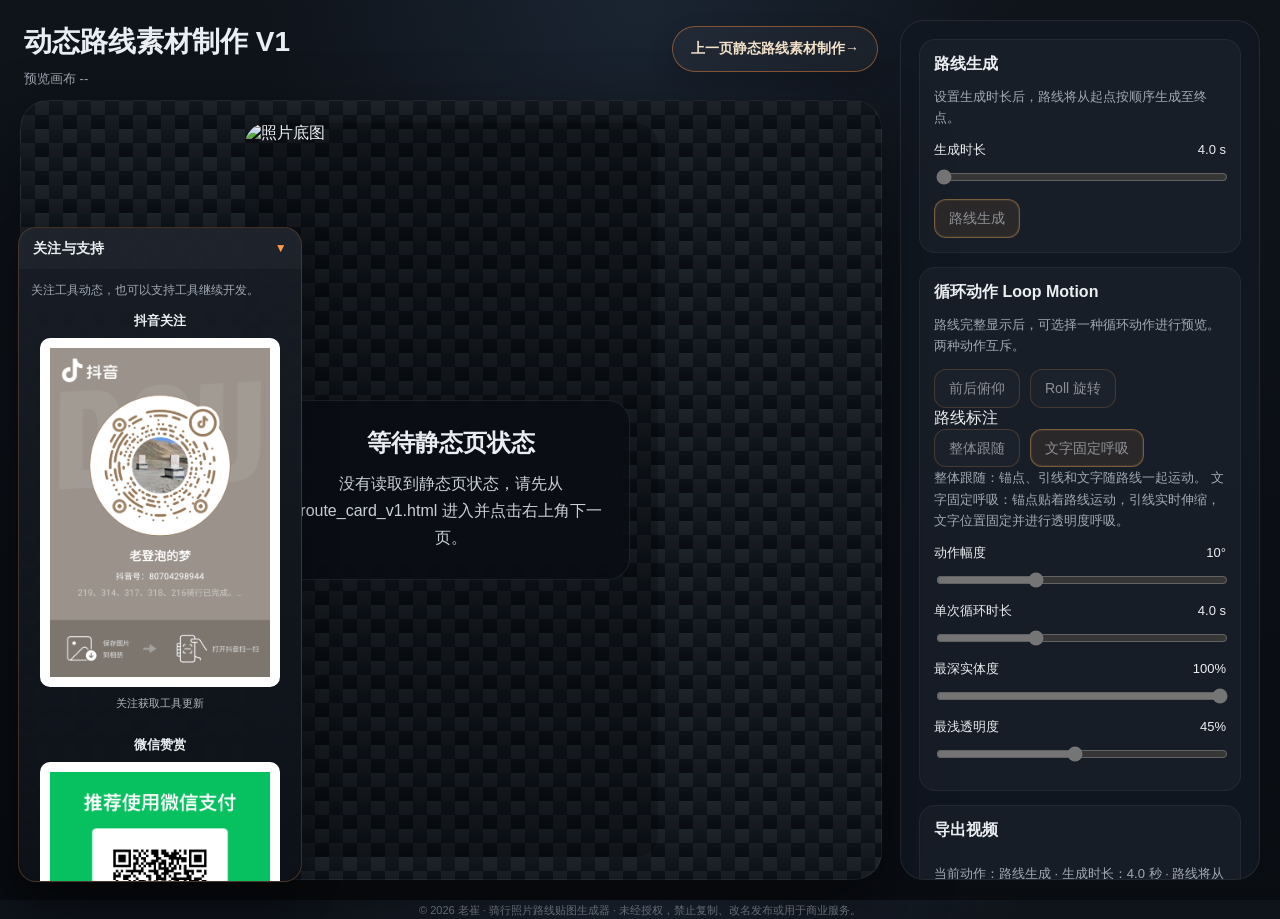
==== animated_route_v1_three_generate_dev.html @ 3a166960 "Release RC1.2 mobile protected" ====
﻿<!DOCTYPE html>
<html lang="zh-CN">
<head>
  <meta charset="UTF-8">
  <meta name="viewport" content="width=device-width, initial-scale=1.0">
    <meta name="author" content="老崔">
  <meta name="copyright" content="© 2026 老崔">
  <meta name="release-channel" content="RC1.2-mobile-protected">
  <meta name="release-protection" content="terser-minified-no-sourcemap">
<title>动态路线素材制作 V1</title>
  <style>
    :root {
      color-scheme: dark;
      --bg: #0b0f14;
      --panel: rgba(17, 24, 33, 0.94);
      --panel-border: rgba(255,255,255,0.08);
      --text: rgba(244,247,250,0.96);
      --muted: rgba(214,223,234,0.72);
      --accent: #ff9b4a;
    }

    * { box-sizing: border-box; }

    html, body {
      margin: 0;
      height: 100%;
      background:
        radial-gradient(circle at top, rgba(60, 88, 122, 0.24), transparent 34%),
        linear-gradient(180deg, #0f141b 0%, #090c11 100%);
      color: var(--text);
      font-family: "Segoe UI", "PingFang SC", "Microsoft YaHei", sans-serif;
    }

    body {
      padding: 20px;
      overflow: hidden;
    }

    .app {
      width: min(100%, 1380px);
      height: calc(100vh - 40px);
      margin: 0 auto;
      display: grid;
      grid-template-columns: minmax(0, 1fr) 360px;
      gap: 18px;
      min-width: 0;
    }

    .preview-shell {
      min-width: 0;
      min-height: 0;
      display: flex;
      flex-direction: column;
      gap: 12px;
      position: relative;
    }

    .preview-header {
      padding: 6px 4px 0;
      display: flex;
      justify-content: space-between;
      gap: 18px;
      align-items: flex-start;
    }

    .preview-header h1 {
      margin: 0;
      font-size: 28px;
      line-height: 1.15;
    }

    .preview-header-copy {
      min-width: 0;
    }

    .page-header-actions {
      position: absolute;
      top: 6px;
      right: 4px;
      z-index: 6;
      display: flex;
      align-items: center;
      justify-content: flex-end;
    }

    .page-navigation-button {
      width: auto;
      flex: 0 0 auto;
      min-height: 46px;
      padding: 0 18px;
      display: inline-flex;
      align-items: center;
      justify-content: center;
      white-space: nowrap;
      border-radius: 999px;
      border: 1px solid rgba(255, 140, 60, 0.45);
      background: rgba(255, 255, 255, 0.04);
      color: rgba(255, 235, 210, 0.95);
      text-decoration: none;
      font-size: 14px;
      font-weight: 700;
      letter-spacing: 0;
      box-shadow: 0 10px 24px rgba(0, 0, 0, 0.18);
      transition: background 0.15s ease, border-color 0.15s ease, transform 0.15s ease;
      backdrop-filter: blur(10px);
      -webkit-backdrop-filter: blur(10px);
    }

    .page-navigation-button:hover {
      background: rgba(255, 160, 86, 0.08);
      border-color: rgba(255, 178, 102, 0.7);
      transform: translateY(-1px);
    }

    .page-navigation-button:focus-visible {
      outline: 2px solid rgba(255, 184, 112, 0.65);
      outline-offset: 3px;
    }

    .page-navigation-button[aria-disabled="true"] {
      opacity: 0.45;
      pointer-events: none;
    }

    .preview-header p {
      margin: 10px 0 0;
      color: var(--muted);
      font-size: 15px;
      line-height: 1.65;
      max-width: 840px;
    }

    .dev-diagnostic-only {
      display: none !important;
    }

    .preview-header > p,
    #previewModeMeta {
      display: none !important;
    }

    .controls .section:has(#routePointCount),
    .controls .section:has(#sourceFileName),
    .controls .section:has(#bridgeSchemaVersion) {
      display: none !important;
    }

    .button-row a.button-link[href="./route_card_v1_visual_bridge_dev.html?restoreTempProject=1"] {
      display: none !important;
    }

    .visually-hidden-status {
      position: fixed !important;
      width: 1px !important;
      height: 1px !important;
      padding: 0 !important;
      margin: -1px !important;
      overflow: hidden !important;
      clip: rect(0, 0, 0, 0) !important;
      white-space: nowrap !important;
      border: 0 !important;
      opacity: 0 !important;
      pointer-events: none !important;
    }

    .preview-meta {
      display: flex;
      justify-content: space-between;
      align-items: center;
      padding: 0 4px;
      color: var(--muted);
      font-size: 13px;
    }

    .canvas-frame {
      position: relative;
      flex: 1;
      min-width: 0;
      min-height: 0;
      padding: 22px;
      border-radius: 28px;
      border: 1px solid rgba(255,255,255,0.06);
      box-shadow: 0 28px 70px rgba(0,0,0,0.42);
      overflow: hidden;
      display: flex;
      align-items: center;
      justify-content: center;
      box-sizing: border-box;
      background:
        linear-gradient(45deg, rgba(255,255,255,0.05) 25%, transparent 25%),
        linear-gradient(-45deg, rgba(255,255,255,0.05) 25%, transparent 25%),
        linear-gradient(45deg, transparent 75%, rgba(255,255,255,0.05) 75%),
        linear-gradient(-45deg, transparent 75%, rgba(255,255,255,0.05) 75%),
        linear-gradient(180deg, rgba(18,24,31,0.98), rgba(9,13,18,0.98));
      background-size: 28px 28px;
      background-position: 0 0, 0 14px, 14px -14px, -14px 0;
    }

    .preview-stage {
      position: relative;
      flex: 0 0 auto;
      width: 520px;
      height: 924px;
      aspect-ratio: 1080 / 1920;
      border-radius: 22px;
      max-width: 100%;
      max-height: 100%;
      overflow: hidden;
      transform-origin: top center;
      background: rgba(0,0,0,0.24);
    }

    .photo-layer,
    .three-layer,
    .empty-state {
      position: absolute;
      inset: 0;
      width: 100%;
      height: 100%;
      display: block;
      image-rendering: auto;
    }

    .photo-layer {
      object-fit: cover;
      z-index: 1;
      pointer-events: none;
    }

    .three-layer {
      position: absolute;
      inset: 0;
      width: 100%;
      height: 100%;
      z-index: 5;
      pointer-events: none;
    }

    #threeMount canvas {
      position: absolute;
      inset: 0;
      width: 100% !important;
      height: 100% !important;
      display: block;
    }

    .empty-state {
      z-index: 3;
      display: flex;
      align-items: center;
      justify-content: center;
      padding: 28px;
      text-align: center;
    }

    .empty-card {
      width: min(100%, 440px);
      padding: 28px 24px;
      border-radius: 22px;
      background: rgba(8,12,18,0.56);
      border: 1px solid rgba(255,255,255,0.08);
      backdrop-filter: blur(10px);
      -webkit-backdrop-filter: blur(10px);
    }

    .empty-card h2 {
      margin: 0;
      font-size: 24px;
      line-height: 1.2;
    }

    .empty-card p {
      margin: 12px 0 0;
      color: rgba(236,241,246,0.86);
      font-size: 16px;
      line-height: 1.7;
    }

    .controls {
      height: 100%;
      padding: 18px;
      border-radius: 24px;
      background: var(--panel);
      border: 1px solid var(--panel-border);
      display: flex;
      flex-direction: column;
      gap: 14px;
      overflow: auto;
    }

    .section {
      padding: 14px;
      border-radius: 16px;
      background: rgba(255,255,255,0.03);
      border: 1px solid rgba(255,255,255,0.05);
    }

    .section h2 {
      margin: 0 0 12px;
      font-size: 16px;
      line-height: 1.25;
    }

    .section-note {
      margin: 0 0 12px;
      color: var(--muted);
      font-size: 13px;
      line-height: 1.65;
    }

    .kv {
      display: grid;
      grid-template-columns: 110px 1fr;
      gap: 8px 10px;
      font-size: 13px;
      line-height: 1.55;
    }

    .kv dt { color: var(--muted); }
    .kv dd { margin: 0; word-break: break-word; }

    .button-row {
      display: flex;
      gap: 10px;
      flex-wrap: wrap;
    }

    .loop-motion-control {
      display: grid;
      gap: 8px;
      margin: 0 0 12px;
    }

    .loop-motion-control label {
      display: flex;
      align-items: center;
      justify-content: space-between;
      gap: 12px;
      color: var(--text);
      font-size: 13px;
      line-height: 1.4;
    }

    .loop-motion-control input[type="range"] {
      width: 100%;
      accent-color: var(--accent);
    }

    button, a.button-link {
      appearance: none;
      border: 1px solid rgba(255, 155, 74, 0.35);
      background: rgba(255,255,255,0.04);
      color: var(--text);
      padding: 10px 14px;
      border-radius: 12px;
      font-size: 14px;
      line-height: 1.2;
      cursor: pointer;
      text-decoration: none;
      transition: background 0.15s ease, border-color 0.15s ease, transform 0.15s ease;
    }

    button:hover, a.button-link:hover {
      background: rgba(255,255,255,0.08);
      border-color: rgba(255, 180, 92, 0.52);
      transform: translateY(-1px);
    }

    button:disabled {
      opacity: 0.55;
      cursor: not-allowed;
      transform: none;
    }

    .status {
      min-height: 48px;
      padding: 12px 14px;
      border-radius: 14px;
      background: rgba(255,255,255,0.03);
      border: 1px solid rgba(255,255,255,0.06);
      color: rgba(244,247,250,0.9);
      font-size: 13px;
      line-height: 1.65;
      white-space: pre-wrap;
    }

    .video-export-section {
      display: grid;
      gap: 12px;
    }

    .video-export-button {
      width: 100%;
    }

    .video-export-progress-wrap {
      display: grid;
      grid-template-columns: 1fr auto;
      align-items: center;
      gap: 10px;
    }

    .video-export-progress-wrap[hidden] {
      display: none !important;
    }

    .video-export-progress-wrap progress {
      width: 100%;
      height: 10px;
      overflow: hidden;
      border: 0;
      border-radius: 999px;
      background: rgba(255,255,255,0.08);
    }

    .video-export-progress-wrap progress::-webkit-progress-bar {
      background: rgba(255,255,255,0.08);
      border-radius: 999px;
    }

    .video-export-progress-wrap progress::-webkit-progress-value {
      background: linear-gradient(90deg, #ff9b4f, #ffd08a);
      border-radius: 999px;
    }

    .video-export-progress-wrap span,
    .video-export-message {
      color: var(--muted);
      font-size: 12px;
      line-height: 1.55;
    }

    .video-export-message {
      min-height: 1.55em;
      margin: 0;
    }

    .video-export-message[data-error="1"] {
      color: #ff9b9b;
    }

    .selected-action-description,
    .preview-action-message {
      margin: 0;
      color: var(--muted);
      font-size: 13px;
      line-height: 1.6;
    }

    .preview-action-message[data-error="1"] {
      color: #ff8f72;
    }

    .preview-command-legacy {
      display: none !important;
    }

    #playBtn.active,
    #loopMotionTiltSwing.active,
    #loopMotionRollSwing.active,
    #loopCalloutFollowRoute.active,
    #loopCalloutFixedBreath.active {
      border-color: rgba(255, 180, 92, 0.72);
      background: rgba(255, 148, 72, 0.16);
      box-shadow: inset 0 0 0 1px rgba(255, 190, 112, 0.16);
    }

    .build {
      margin-top: auto;
      color: rgba(205,214,226,0.66);
      font-size: 12px;
      text-align: right;
    }

    .support-panel {
      border: 1px solid rgba(255, 155, 74, 0.22);
      border-radius: 18px;
      background: linear-gradient(180deg, rgba(24, 29, 38, 0.96), rgba(13, 17, 24, 0.96));
      box-shadow: 0 18px 36px rgba(0, 0, 0, 0.28);
      overflow: hidden;
    }

    .support-panel--floating {
      position: fixed;
      left: 18px;
      bottom: 18px;
      z-index: 20;
      width: 284px;
      max-width: calc(100vw - 32px);
    }

    .support-panel__toggle {
      width: 100%;
      display: flex;
      align-items: center;
      justify-content: space-between;
      gap: 10px;
      padding: 12px 14px;
      border: 0;
      border-radius: 0;
      background: rgba(255, 255, 255, 0.03);
      color: var(--text);
      font-weight: 700;
      letter-spacing: 0.02em;
    }

    .support-panel__arrow {
      color: var(--accent);
      font-size: 12px;
    }

    .support-panel__content {
      padding: 12px 2px 14px;
      max-height: 68vh;
      overflow-y: auto;
    }

    .support-panel__intro {
      margin: 0 10px 12px;
      color: var(--muted);
      font-size: 12px;
      line-height: 1.6;
    }

    .support-panel__qr-grid {
      display: flex;
      flex-direction: column;
      align-items: stretch;
      gap: 24px;
      width: 100%;
    }

    .support-panel__qr-item {
      display: flex;
      flex-direction: column;
      align-items: center;
      width: 100%;
      min-width: 0;
    }

    .support-panel__qr-title {
      margin: 0 0 8px;
      color: var(--text);
      font-size: 13px;
      font-weight: 700;
    }

    .support-panel__qr-image-wrap {
      width: min(240px, calc(100% - 12px));
      margin: 0 auto;
      padding: 10px;
      box-sizing: border-box;
      border-radius: 10px;
      background: #fff;
    }

    .support-panel__qr-image {
      display: block;
      width: 100%;
      max-width: 100%;
      height: auto;
      object-fit: contain;
      opacity: 1;
      filter: none;
      transform: none;
    }

    .support-panel__qr-error {
      min-height: 96px;
      display: grid;
      place-items: center;
      color: #8a2b1f;
      font-size: 12px;
      line-height: 1.45;
      text-align: center;
    }

    .support-panel__qr-error[hidden] {
      display: none !important;
    }

    .support-panel__caption {
      margin: 8px 0 0;
      color: rgba(244, 247, 250, 0.72);
      font-size: 11px;
      line-height: 1.55;
    }

    @media (max-width: 1180px) {
      body { overflow: auto; }
      .app {
        height: auto;
        grid-template-columns: 1fr;
      }
      .controls { min-height: 0; }
      .preview-header {
        flex-wrap: wrap;
      }
      .page-header-actions {
        width: 100%;
      }
    }

    @media (max-width: 767px) {
      body {
        overflow-x: hidden;
        padding: 12px;
      }

      .preview-header {
        width: 100%;
        min-width: 0;
        flex-direction: column;
        align-items: stretch;
        gap: 10px;
        padding: 4px 0 0;
      }

      .preview-header h1 {
        font-size: 1rem;
        line-height: 1.25;
        overflow-wrap: anywhere;
      }

      .preview-header p {
        display: none;
      }

      .page-header-actions {
        position: static;
        width: 100%;
        min-width: 0;
        justify-content: stretch;
      }

      .page-navigation-button {
        width: 100%;
        min-height: 44px;
        box-sizing: border-box;
        text-align: center;
        justify-content: center;
        white-space: normal;
      }
    }
    .release-copyright {
      margin: 14px auto 0;
      padding: 8px 6px 0;
      color: rgba(216, 225, 235, 0.52);
      font-size: 11px;
      line-height: 1.5;
      text-align: center;
    }

  </style>
</head>
<body>
  <div class="app">
    <section class="preview-shell">
      <div class="preview-header">
        <h1>动态路线素材制作 V1</h1>
        <p>这是 Three.js 路线生成技术验证页。当前只验证路线按顺序生成，不做 HUD、标注、导出、循环展示和 routeImage/mask 裁切。</p>
      </div>
      <div class="page-header-actions">
        <a
          id="returnStaticBridgeLink"
          class="page-navigation-button"
          href="./route_card_v1_visual_bridge_dev.html?restoreTempProject=1"
        >&#x4E0A;&#x4E00;&#x9875;&#x9759;&#x6001;&#x8DEF;&#x7EBF;&#x7D20;&#x6750;&#x5236;&#x4F5C;&#x2192;</a>
      </div>
      <div class="preview-meta">
        <span id="previewCanvasMeta">预览画布 --</span>
        <span id="previewModeMeta">Three.js ordered segment geometry</span>
      </div>
      <div class="canvas-frame" id="previewFrame">
        <div class="preview-stage" id="previewStage">
          <img id="photoLayer" class="photo-layer" alt="照片底图" />
          <div id="threeMount" class="three-layer"></div>
          <div id="emptyState" class="empty-state">
            <div class="empty-card">
              <h2>等待静态页状态</h2>
              <p id="emptyStateText">没有读取到路线点，请先从静态页进入并保存当前工程。</p>
            </div>
          </div>
        </div>
      </div>
    </section>

    <aside class="controls">
      <section class="section">
        <h2>Three.js 技术验证</h2>
        <p class="section-note">只验证按 segment index 顺序生成的路线几何，不使用 routeImage，不使用 mask。</p>
        <dl class="kv">
          <dt>路线点</dt><dd id="routePointCount">--</dd>
          <dt>渲染方式</dt><dd>ordered segment geometry</dd>
          <dt>进度方式</dt><dd>segment index</dd>
          <dt>routeImage</dt><dd>未使用</dd>
          <dt>mask</dt><dd>未使用</dd>
        </dl>
      </section>

      <section class="section">
        <h2>来源工程</h2>
        <dl class="kv">
          <dt>文件名</dt><dd id="sourceFileName">--</dd>
          <dt>画幅</dt><dd id="sourceCanvasPreset">--</dd>
          <dt>保存时间</dt><dd id="sourceSavedAt">--</dd>
          <dt>照片</dt><dd id="sourcePhotoStatus">--</dd>
        </dl>
      </section>

      <section class="section">
        <h2>Visual Spec Bridge</h2>
        <dl class="kv">
          <dt>schemaVersion</dt><dd id="bridgeSchemaVersion">--</dd>
          <dt>canvasSpec</dt><dd id="bridgeCanvasSpec">--</dd>
          <dt>photoSpec</dt><dd id="bridgePhotoSpec">--</dd>
          <dt>routeGeometrySpec</dt><dd id="bridgeRouteGeometrySpec">--</dd>
          <dt>routeVisualSpec</dt><dd id="bridgeRouteVisualSpec">--</dd>
          <dt>routeRenderLayerSpec</dt><dd id="bridgeRouteRenderLayerSpec">--</dd>
          <dt>hudSpec</dt><dd id="bridgeHudSpec">--</dd>
          <dt>calloutSpec</dt><dd id="bridgeCalloutSpec">--</dd>
          <dt>animationSpec</dt><dd id="bridgeAnimationSpec">--</dd>
        </dl>
      </section>

      <section class="section">
        <h2>路线生成</h2>
        <p class="section-note">设置生成时长后，路线将从起点按顺序生成至终点。</p>
        <div class="loop-motion-control">
          <label for="routeGenerationDuration">
            <span>生成时长</span>
            <span id="routeGenerationDurationValue">4.0 s</span>
          </label>
          <input id="routeGenerationDuration" type="range" min="4" max="10" step="0.5" value="4">
        </div>
        <div class="button-row">
          <button id="playBtn" type="button">路线生成</button>
          <button id="replayBtn" class="preview-command-legacy" type="button">重播</button>
          <a
            class="button-link"
            href="./route_card_v1_visual_bridge_dev.html?restoreTempProject=1"
          >返回静态页</a>
        </div>
      </section>

      <section class="section" id="loopMotionSection">
        <h2>&#x5FAA;&#x73AF;&#x52A8;&#x4F5C; Loop Motion</h2>
        <p class="section-note">
          &#x8DEF;&#x7EBF;&#x5B8C;&#x6574;&#x663E;&#x793A;&#x540E;&#xFF0C;&#x53EF;&#x9009;&#x62E9;&#x4E00;&#x79CD;&#x5FAA;&#x73AF;&#x52A8;&#x4F5C;&#x8FDB;&#x884C;&#x9884;&#x89C8;&#x3002;&#x4E24;&#x79CD;&#x52A8;&#x4F5C;&#x4E92;&#x65A5;&#x3002;
        </p>
        <div class="button-row">
          <button id="loopMotionTiltSwing" type="button">&#x524D;&#x540E;&#x4FEF;&#x4EF0;</button>
          <button id="loopMotionRollSwing" type="button">Roll &#x65CB;&#x8F6C;</button>
        </div>
        <div class="loop-callout-mode">
          <div class="control-label">&#x8DEF;&#x7EBF;&#x6807;&#x6CE8;</div>
          <div class="button-row">
            <button id="loopCalloutFollowRoute" type="button" aria-pressed="true">&#x6574;&#x4F53;&#x8DDF;&#x968F;</button>
            <button id="loopCalloutFixedBreath" type="button" aria-pressed="false">&#x6587;&#x5B57;&#x56FA;&#x5B9A;&#x547C;&#x5438;</button>
          </div>
          <p class="section-note">
            &#x6574;&#x4F53;&#x8DDF;&#x968F;&#xFF1A;&#x951A;&#x70B9;&#x3001;&#x5F15;&#x7EBF;&#x548C;&#x6587;&#x5B57;&#x968F;&#x8DEF;&#x7EBF;&#x4E00;&#x8D77;&#x8FD0;&#x52A8;&#x3002;
            &#x6587;&#x5B57;&#x56FA;&#x5B9A;&#x547C;&#x5438;&#xFF1A;&#x951A;&#x70B9;&#x8D34;&#x7740;&#x8DEF;&#x7EBF;&#x8FD0;&#x52A8;&#xFF0C;&#x5F15;&#x7EBF;&#x5B9E;&#x65F6;&#x4F38;&#x7F29;&#xFF0C;&#x6587;&#x5B57;&#x4F4D;&#x7F6E;&#x56FA;&#x5B9A;&#x5E76;&#x8FDB;&#x884C;&#x900F;&#x660E;&#x5EA6;&#x547C;&#x5438;&#x3002;
          </p>
        </div>
        <div class="loop-motion-control">
          <label for="loopMotionAmplitude">
            <span>&#x52A8;&#x4F5C;&#x5E45;&#x5EA6;</span>
            <span id="loopMotionAmplitudeValue">5&#176;</span>
          </label>
          <input
            id="loopMotionAmplitude"
            type="range"
            min="0"
            max="15"
            step="0.5"
            value="5"
          >
        </div>
        <div class="loop-motion-control">
          <label for="loopMotionDuration">
            <span>&#x5355;&#x6B21;&#x5FAA;&#x73AF;&#x65F6;&#x957F;</span>
            <span id="loopMotionDurationValue">4.0 s</span>
          </label>
          <input
            id="loopMotionDuration"
            type="range"
            min="2"
            max="8"
            step="0.5"
            value="4"
          >
        </div>
        <div class="loop-motion-control">
          <label for="loopBreathBrightness">
            <span>&#x6700;&#x6DF1;&#x5B9E;&#x4F53;&#x5EA6;</span>
            <span id="loopBreathBrightnessValue">100%</span>
          </label>
          <input
            id="loopBreathBrightness"
            type="range"
            min="50"
            max="100"
            step="1"
            value="100"
          >
        </div>
        <div class="loop-motion-control">
          <label for="loopBreathOpacity">
            <span>&#x6700;&#x6D45;&#x900F;&#x660E;&#x5EA6;</span>
            <span id="loopBreathOpacityValue">45%</span>
          </label>
          <input
            id="loopBreathOpacity"
            type="range"
            min="0"
            max="95"
            step="1"
            value="45"
          >
        </div>
        <div class="button-row preview-command-legacy">
          <button id="loopMotionPlay" type="button">播放循环</button>
          <button id="loopMotionPause" type="button">暂停</button>
          <button id="loopMotionReset" type="button">恢复静态</button>
        </div>
      </section>

      <section id="videoExportSection" class="section video-export-section">
        <h2>导出视频</h2>
        <p id="selectedActionDescription" class="selected-action-description"></p>
        <button id="previewSelectedActionBtn" type="button" class="video-export-button" disabled>预览视频</button>
        <p id="previewActionMessage" class="preview-action-message" aria-live="polite"></p>
        <button id="exportVideoBtn" type="button" class="video-export-button" disabled>生成视频</button>
        <div id="videoExportProgressWrap" class="video-export-progress-wrap" hidden>
          <progress id="videoExportProgress" max="100" value="0"></progress>
          <span id="videoExportProgressText">0%</span>
        </div>
        <p id="videoExportMessage" class="video-export-message" aria-live="polite"></p>
      </section>

      <div id="statusMessage" class="visually-hidden-status" aria-live="polite"></div>

      <section class="support-panel support-panel--floating" data-support-panel>
        <button class="support-panel__toggle" type="button" data-support-toggle aria-expanded="true">
          <span>关注与支持</span>
          <span class="support-panel__arrow" aria-hidden="true">▼</span>
        </button>
        <div class="support-panel__content" data-support-content>
          <p class="support-panel__intro">关注工具动态，也可以支持工具继续开发。</p>
          <div class="support-panel__qr-grid">
            <div class="support-panel__qr-item">
              <h3 class="support-panel__qr-title">抖音关注</h3>
              <div class="support-panel__qr-image-wrap">
                <img class="support-panel__qr-image" src="./assets/qr/douyin-follow.png" alt="抖音关注二维码" data-support-qr="douyin" draggable="false">
              </div>
              <div class="support-panel__qr-error" data-support-qr-error="douyin" hidden>二维码加载失败，请刷新页面。</div>
              <p class="support-panel__caption">关注获取工具更新</p>
            </div>
            <div class="support-panel__qr-item">
              <h3 class="support-panel__qr-title">微信赞赏</h3>
              <div class="support-panel__qr-image-wrap">
                <img class="support-panel__qr-image" src="./assets/qr/wechat-support.png" alt="微信收款二维码" data-support-qr="wechat" draggable="false">
              </div>
              <div class="support-panel__qr-error" data-support-qr-error="wechat" hidden>二维码加载失败，请刷新页面。</div>
              <p class="support-panel__caption">各位老爷美女的赞赏，是我开发工具的动力。</p>
            </div>
          </div>
        </div>
      </section>

      <div class="build">Build: 20260708_three_generate_dev_proof</div>
    </aside>
  </div>
  <footer class="release-copyright">© 2026 老崔 · 骑行照片路线贴图生成器 · 未经授权，禁止复制、改名发布或用于商业服务。</footer>



  <script src="./vendor-three.min.js"></script>
  <script src="./dynamic-app.9a8c31a9.min.js?v=20260714_rc12_mobile_protected"></script>
</body>
</html>
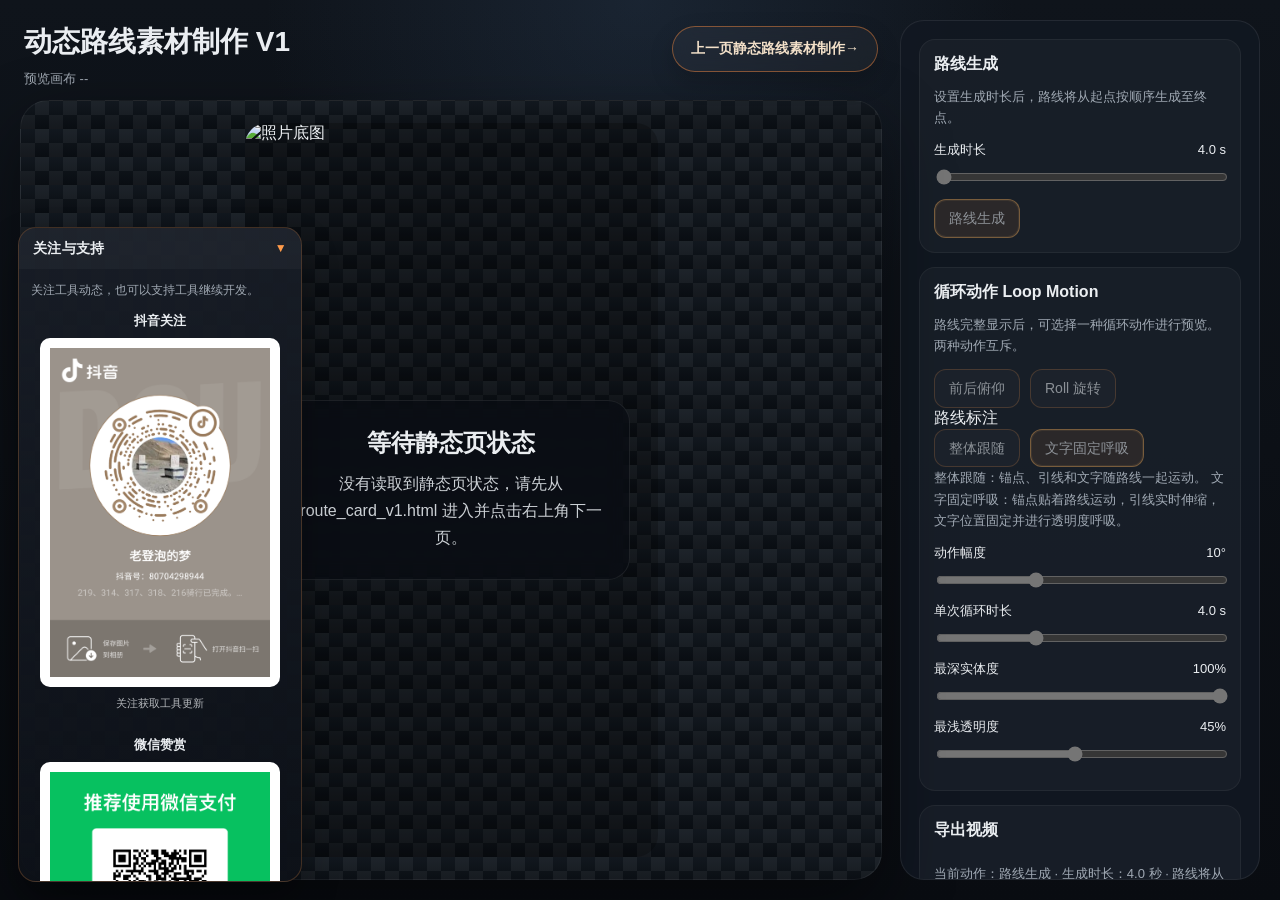
==== commit 44921255: "Release RC1.2.1 mobile protected hotfix" ====
--- a/animated_route_v1_three_generate_dev.html
+++ b/animated_route_v1_three_generate_dev.html
@@ -3,10 +3,10 @@
 <head>
   <meta charset="UTF-8">
   <meta name="viewport" content="width=device-width, initial-scale=1.0">
-    <meta name="author" content="老崔">
-  <meta name="copyright" content="© 2026 老崔">
-  <meta name="release-channel" content="RC1.2-mobile-protected">
-  <meta name="release-protection" content="terser-minified-no-sourcemap">
+    <meta name="author" content="老崔">
+  <meta name="copyright" content="© 2026 老崔">
+  <meta name="release-channel" content="RC1.2.1-mobile-protected">
+  <meta name="release-protection" content="terser-minified-no-sourcemap">
 <title>动态路线素材制作 V1</title>
   <style>
     :root {
@@ -642,15 +642,6 @@
         white-space: normal;
       }
     }
-    .release-copyright {
-      margin: 14px auto 0;
-      padding: 8px 6px 0;
-      color: rgba(216, 225, 235, 0.52);
-      font-size: 11px;
-      line-height: 1.5;
-      text-align: center;
-    }
-
   </style>
 </head>
 <body>
@@ -872,12 +863,11 @@
       <div class="build">Build: 20260708_three_generate_dev_proof</div>
     </aside>
   </div>
-  <footer class="release-copyright">© 2026 老崔 · 骑行照片路线贴图生成器 · 未经授权，禁止复制、改名发布或用于商业服务。</footer>
-
-
 
   <script src="./vendor-three.min.js"></script>
-  <script src="./dynamic-app.9a8c31a9.min.js?v=20260714_rc12_mobile_protected"></script>
+  <script src="./dynamic-app.73ad7ad3.min.js"></script>
 </body>
 </html>
-
+
+
+
